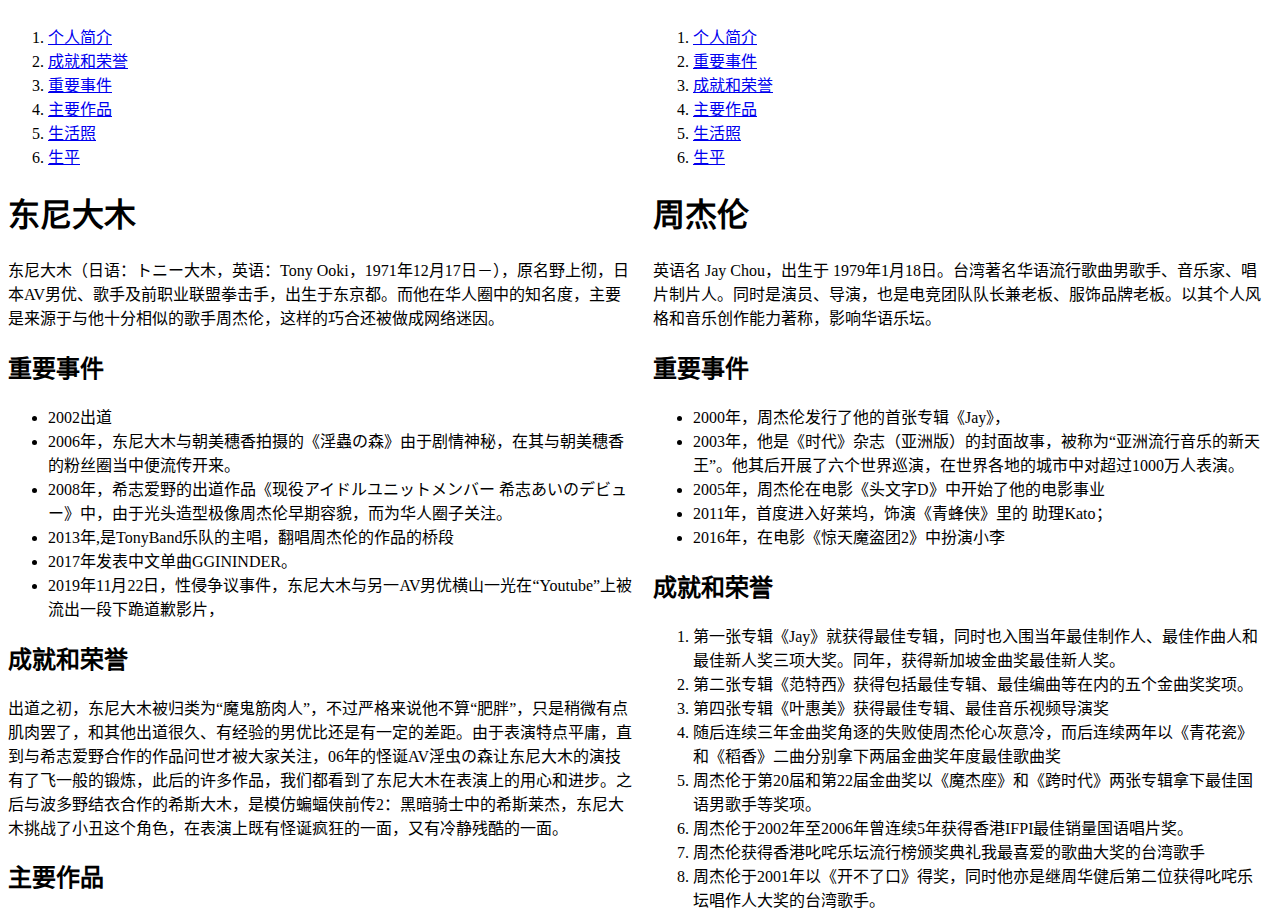
==== index.html @ 1c2de932 "1st Tony BigWood" ====
<!DOCTYPE html>
<html lang="zh-CN">

<head>
    <meta charset="UTF-8">
    <meta name="viewport" content="width= , initial-scale=1.0">
    <meta http-equiv="X-UA-Compatible" content="ie=edge">
    <title>东尼大木VS周杰伦</title>
    <style>
        *::-webkit-scrollbar {
            display: none;
        }
        
        .dad {
            position: relative;
        }
        
        .dad>div {
            /* border: 1px solid red; */
            width: 49vw;
            height: 100vh;
            overflow: scroll;
        }
        
        .dad>div>iframe {
            width: 49vw;
            height: 100vh;
            overflow: scroll;
        }
        
        .tony .jay {
            position: absolute;
            box-sizing: border-box;
        }
        
        .tony {
            float: left;
        }
        
        .jay {
            float: right;
            overflow: hidden
        }
    </style>
</head>
<body>
    <div class="dad">
        <div class="tony">
            <section>
                <ol>
                    <li><a href="#tonny">个人简介</a></li>
                    <li><a href="#awards">成就和荣誉</a></li>
                    <li><a href="#events">重要事件</a></li>
                    <li><a href="#works">主要作品</a></li>
                    <li><a href="#pictures">生活照</a></li>
                    <li><a href="#life">生平</a></li>
                </ol>
            </section>

            <section>

                <h1 id="tonny">东尼大木</h1>
                <p>
                    东尼大木（日语：トニー大木，英语：Tony Ooki，1971年12月17日－），原名野上彻，日本AV男优、歌手及前职业联盟拳击手，出生于东京都。而他在华人圈中的知名度，主要是来源于与他十分相似的歌手周杰伦，这样的巧合还被做成网络迷因。
                </p>
            </section>
            <section>

                <h2 id="events">重要事件</h2>
                <ul>
                    <li>2002出道</li>
                    <li>2006年，东尼大木与朝美穗香拍摄的《淫蟲の森》由于剧情神秘，在其与朝美穗香的粉丝圈当中便流传开来。</li>
                    <li>2008年，希志爱野的出道作品《现役アイドルユニットメンバー 希志あいのデビュー》中，由于光头造型极像周杰伦早期容貌，而为华人圈子关注。
                    </li>
                    <li>2013年,是TonyBand乐队的主唱，翻唱周杰伦的作品的桥段</li>
                    <li>2017年发表中文单曲GGININDER。</li>
                    <li>2019年11月22日，性侵争议事件，东尼大木与另一AV男优横山一光在“Youtube”上被流出一段下跪道歉影片，
                    </li>
                </ul>

            </section>

            <section>

                <h2 id="awards">成就和荣誉</h2>
                <p>
                    出道之初，东尼大木被归类为“魔鬼筋肉人”，不过严格来说他不算“肥胖”，只是稍微有点肌肉罢了，和其他出道很久、有经验的男优比还是有一定的差距。由于表演特点平庸，直到与希志爱野合作的作品问世才被大家关注，06年的怪诞AV淫虫の森让东尼大木的演技有了飞一般的锻炼，此后的许多作品，我们都看到了东尼大木在表演上的用心和进步。之后与波多野结衣合作的希斯大木，是模仿蝙蝠侠前传2：黑暗骑士中的希斯莱杰，东尼大木挑战了小丑这个角色，在表演上既有怪诞疯狂的一面，又有冷静残酷的一面。
                </p>

            </section>
            <section>
                <h2 id="works">主要作品</h2>
                <table>
                    <thead>
                        <tr>
                            <th>年份</th>
                            <th>专辑名</th>
                        </tr>
                    </thead>
                    <tbody>
                        <tr>
                            <td>2004年</td>
                            <td> 《我的地盘》MV</td>
                        </tr>
                        <tr>
                            <td>2010年</td>
                            <td> 《七里香》MV</td>
                        </tr>
                        <tr>
                            <td>2011年</td>
                            <td> 《听妈妈的话》MV</td>
                        </tr>
                        <tr>
                            <td>2012年</td>
                            <td> 
                                《等你下课》光头mv</td>
                        </tr>
                        </tr>
                    </tbody>
                </table>

            </section>


            <section>
                <h2 id="pictures">生活照</h2>
                <div>
                    <a href="image/1.jpg" target="_blank">
                        <img width="400" src="/image/1.jpg" alt="图一">
                    </a>
                </div>
                <div>
                    <a href="image/2.jpg" target="_blank">
                        <img width="400" src="/image/2.jpg" alt="图一">
                    </a>
                </div>
                <div>
                    <a href="image/3.jpg" target="_blank">
                        <img width="400" src="/image/3.jpg" alt="图一">
                    </a>
                </div>
            </section>
            <section>
                <h2 id="life">生平</h2>
                <p>欣赏的合作对手 东尼大木在中国大陆的媒体访问中，提过他一般下班后就会忘记对手。但他曾在访问中提过最欣赏爱田由。在另一个访问中，他说最爱的对手是波多野结衣。 
                <p>
                    样貌被二次创作 由于台湾歌手周杰伦的长相和东尼大木年轻光头时期相像，所以东尼大木在中国大陆与台湾经常被恶搞。大多数恶搞方式是把东尼大木演出的电影配上周杰伦演唱的音乐制作为“MV”。部分恶搞视频制作精良，贴合歌词意境，在新闻界也引起了巨大轰动。
                </p>同年在中国大陆参与了暴走漫画旗下的暴走大事件第二季09集的拍摄。
                <p>
                    因为他学生时期玩过乐团，后来在华人圈因为与周杰伦的相似出名后，意外使他朝向歌手方向发展，成立自己的乐团TonyBand担任主唱，他也会亲自表演周杰伦的作品。
                </p>
                </p>
            </section>

        </div>
        <div class="jay">
            <iframe src="index2.html" frameborder="0" scrolling="yes" id="external-frame" onload="setIframeHeight(this)"></iframe>
        </div>
    </div>

</body>

</html>
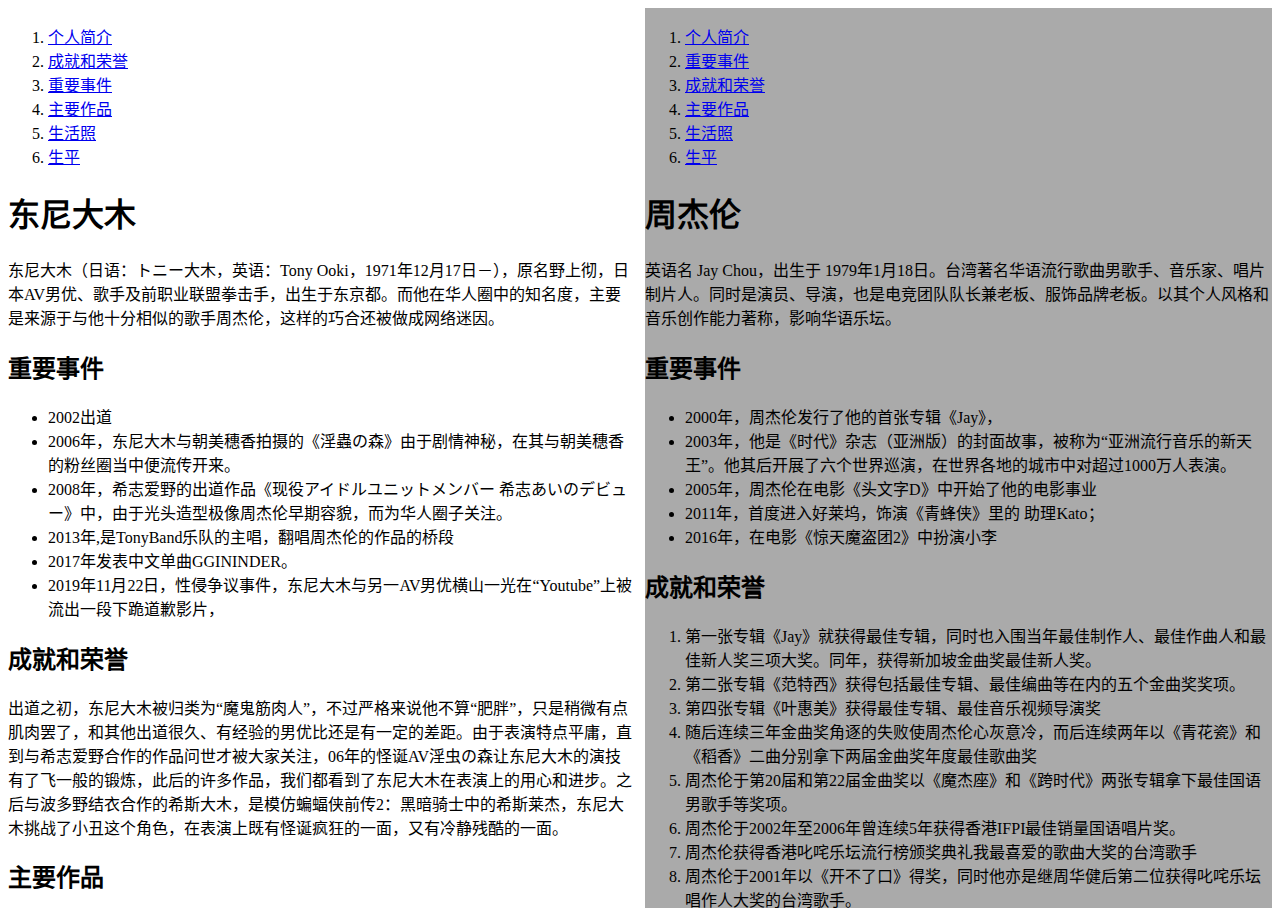
==== commit 688c032a: "alpha1.1未实现需求：iframe和父页面共用一个滚动条，同步滚动" ====
--- a/index.html
+++ b/index.html
@@ -3,9 +3,12 @@
 
 <head>
     <meta charset="UTF-8">
-    <meta name="viewport" content="width= , initial-scale=1.0">
+    <meta name="viewport" content="width=device-width, initial-scale=1.0, minimum-scale=1.0,
+    maximum-scale=1.0, user-scalable=no">
     <meta http-equiv="X-UA-Compatible" content="ie=edge">
     <title>东尼大木VS周杰伦</title>
+    <script type="text/javascript" src="https://code.jquery.com/jquery-3.4.0.js"></script>
+    <link rel="stylesheet" href="reset.css">
     <style>
         *::-webkit-scrollbar {
             display: none;
@@ -41,14 +44,20 @@
             float: right;
             overflow: hidden
         }
+        
+        img {
+            max-width: 100%;
+        }
     </style>
 </head>
-<body>
+
+<body name="iframe" id="iframe" width="100%" scrolling="no" frameborder="0">
+    <!-- 实现iframe同步滚动 -->
     <div class="dad">
-        <div class="tony">
+        <div id="iframe1" class="tony">
             <section>
                 <ol>
-                    <li><a href="#tonny">个人简介</a></li>
+                    <li><a id="hide" href="#tonny">个人简介</a></li>
                     <li><a href="#awards">成就和荣誉</a></li>
                     <li><a href="#events">重要事件</a></li>
                     <li><a href="#works">主要作品</a></li>
@@ -112,7 +121,7 @@
                         </tr>
                         <tr>
                             <td>2012年</td>
-                            <td> 
+                            <td>
                                 《等你下课》光头mv</td>
                         </tr>
                         </tr>
@@ -126,38 +135,76 @@
                 <h2 id="pictures">生活照</h2>
                 <div>
                     <a href="image/1.jpg" target="_blank">
-                        <img width="400" src="/image/1.jpg" alt="图一">
+                        <img width="400" src="image/1.jpg" alt="图一">
                     </a>
                 </div>
                 <div>
                     <a href="image/2.jpg" target="_blank">
-                        <img width="400" src="/image/2.jpg" alt="图一">
+                        <img width="400" src="image/2.jpg" alt="图一">
                     </a>
                 </div>
                 <div>
                     <a href="image/3.jpg" target="_blank">
-                        <img width="400" src="/image/3.jpg" alt="图一">
+                        <img width="400" src="image/3.jpg" alt="图一">
                     </a>
                 </div>
             </section>
             <section>
                 <h2 id="life">生平</h2>
-                <p>欣赏的合作对手 东尼大木在中国大陆的媒体访问中，提过他一般下班后就会忘记对手。但他曾在访问中提过最欣赏爱田由。在另一个访问中，他说最爱的对手是波多野结衣。 
-                <p>
-                    样貌被二次创作 由于台湾歌手周杰伦的长相和东尼大木年轻光头时期相像，所以东尼大木在中国大陆与台湾经常被恶搞。大多数恶搞方式是把东尼大木演出的电影配上周杰伦演唱的音乐制作为“MV”。部分恶搞视频制作精良，贴合歌词意境，在新闻界也引起了巨大轰动。
-                </p>同年在中国大陆参与了暴走漫画旗下的暴走大事件第二季09集的拍摄。
-                <p>
-                    因为他学生时期玩过乐团，后来在华人圈因为与周杰伦的相似出名后，意外使他朝向歌手方向发展，成立自己的乐团TonyBand担任主唱，他也会亲自表演周杰伦的作品。
+                <p>欣赏的合作对手 东尼大木在中国大陆的媒体访问中，提过他一般下班后就会忘记对手。但他曾在访问中提过最欣赏爱田由。在另一个访问中，他说最爱的对手是波多野结衣。
+                    <p>
+                        样貌被二次创作 由于台湾歌手周杰伦的长相和东尼大木年轻光头时期相像，所以东尼大木在中国大陆与台湾经常被恶搞。大多数恶搞方式是把东尼大木演出的电影配上周杰伦演唱的音乐制作为“MV”。部分恶搞视频制作精良，贴合歌词意境，在新闻界也引起了巨大轰动。
+                    </p>同年在中国大陆参与了暴走漫画旗下的暴走大事件第二季09集的拍摄。
+                    <p>
+                        因为他学生时期玩过乐团，后来在华人圈因为与周杰伦的相似出名后，意外使他朝向歌手方向发展，成立自己的乐团TonyBand担任主唱，他也会亲自表演周杰伦的作品。
+                    </p>
                 </p>
-                </p>
             </section>
 
         </div>
-        <div class="jay">
-            <iframe src="index2.html" frameborder="0" scrolling="yes" id="external-frame" onload="setIframeHeight(this)"></iframe>
+        <div id="iframe2" class="jay">
+            <iframe src="index2.html" frameborder="0" scrolling="yes" onload="setIframeHeight(this)" style=" background-color:#aaa;"></iframe>
         </div>
     </div>
 
 </body>
+<script>
+    $(function() {
+            var iframe1Window, iframe2Window, clear;
+            $('#iframe1,#iframe2').on('load', function() {
+                var contentWindow = $(this)[0].contentWindow,
+                    _id = $(this).attr('id');
+                if (_id == 'iframe1' && !iframe1Window) {
+                    iframe1Window = contentWindow;
+                }
+                if (_id == 'iframe2' && !iframe2Window) {
+                    iframe2Window = contentWindow;
+                }
+                // alert("stop here");
+                contentWindow.onscroll = function(e) {
+                    alert("stop here");
+                    var scrollTop = $(contentWindow).scrollTop();
+                    if (clear) {
+                        clear = '';
+                        return false;
+                    }
+                    if (_id == 'iframe1') {
+                        if (iframe2Window) {
+                            $(iframe2Window).scrollTop(scrollTop);
+                            clear = true;
+                        }
+                    } else if (_id == 'iframe2') {
+                        if (iframe1Window) {
+                            $(iframe1Window).scrollTop(scrollTop);
+                            clear = true;
+                        }
+                    }
+                };
+            })
+        })
+        // $(function() {
+        // alert("stpo here");
+        // })
+</script>
 
 </html>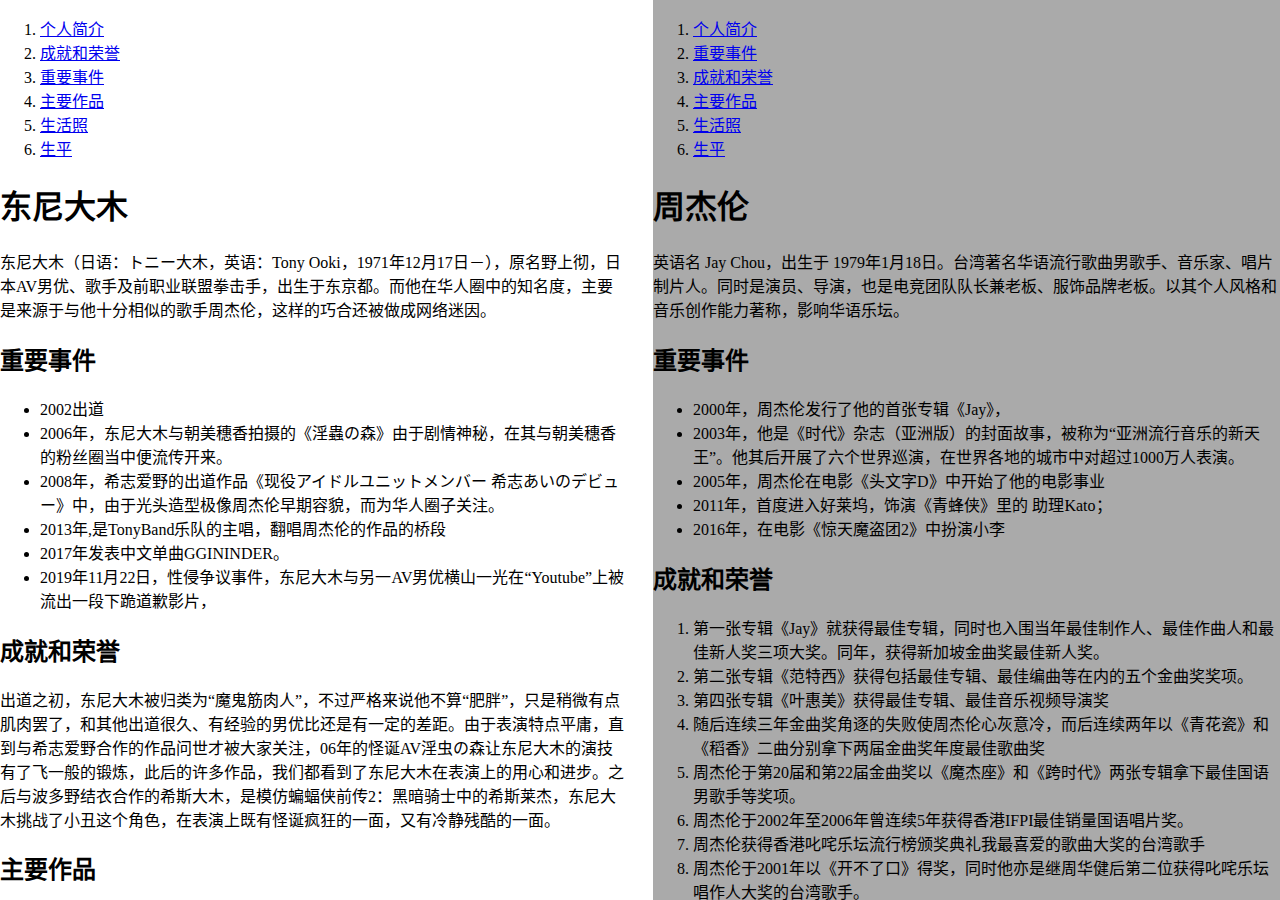
==== commit 1db68a28: "添加  \<body\> 属性 οnlοad="parent.document.all.iframe.style.height=document.body.scrollHeight;" topmarg" ====
--- a/index.html
+++ b/index.html
@@ -51,7 +51,7 @@
     </style>
 </head>
 
-<body name="iframe" id="iframe" width="100%" scrolling="no" frameborder="0">
+<body οnlοad="parent.document.all.iframe.style.height=document.body.scrollHeight;" topmargin="0" leftmargin="0" rightmargin="0" bottomMargin="0">
     <!-- 实现iframe同步滚动 -->
     <div class="dad">
         <div id="iframe1" class="tony">
